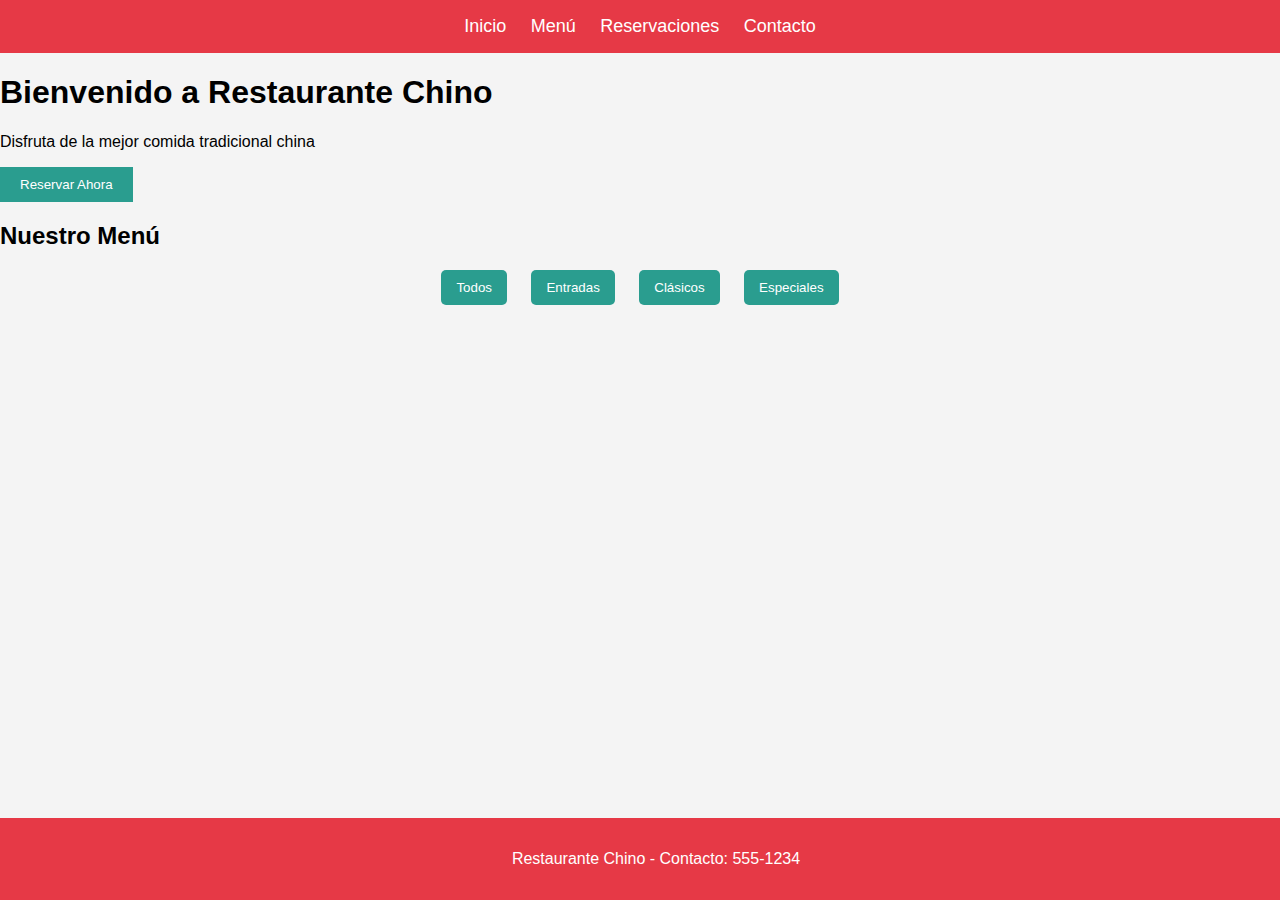
==== index.html @ 0cc6efa5 "pagina" ====
<!DOCTYPE html>
<html lang="es">
<head>
    <meta charset="UTF-8">
    <meta name="viewport" content="width=device-width, initial-scale=1.0">
    <title>Sushi y Go</title>
    <link rel="stylesheet" href="stactic/style.css">
</head>
<body>
    <header>
        <nav>
            <ul>
                <li><a href="#home">Inicio</a></li>
                <li><a href="#menu">Menú</a></li>
                <li><a href="#reservations">Reservaciones</a></li>
                <li><a href="#contact">Contacto</a></li>
            </ul>
        </nav>
    </header>

    <section id="home">
        <div class="welcome">
            <h1>Bienvenido a Restaurante Chino</h1>
            <p>Disfruta de la mejor comida tradicional china</p>
            <button id="reservationButton">Reservar Ahora</button>
        </div>
        <!-- <div id="offer">
            <h2>¡Oferta Especial! 20% de descuento en pedidos online</h2>
            <p>Tiempo restante: <span id="countdown">00:00:00</span></p>
        </div> -->
    </section>

    <section id="menu">
        <h2>Nuestro Menú</h2>
        <div id="menu-filters">
            <button data-category="ALL">Todos</button>
            <button data-category="ENTRADAS">Entradas</button>
            <button data-category="CLASICOS">Clásicos</button>
            <button data-category="ESPECIALES">Especiales</button>
        </div>
        <div class="dishes"></div>
    </section>
<!-- 
    <section id="reservations">
        <h2>Reservaciones</h2>
        <form id="reservationForm">
            <label for="name">Nombre:</label>
            <input type="text" id="name" required>
            <label for="date">Fecha:</label>
            <input type="date" id="date" required>
            <button type="submit">Reservar</button>
        </form>
        <p id="reservationMessage"></p>
    </section> -->

    <footer id="contact">
        <p>Restaurante Chino - Contacto: 555-1234</p>
    </footer>

    <script src="data/scrip.js"></script>
</body>
</html>
---- stactic/style.css ----
body {
    font-family: Arial, sans-serif;
    margin: 0;
    padding: 0;
    background-color: #f4f4f4;
}

header {
    background-color: #e63946;
    color: white;
    padding: 1rem;
    text-align: center;
}

nav ul {
    list-style-type: none;
    margin: 0;
    padding: 0;
}

nav ul li {
    display: inline;
    margin: 0 10px;
}

nav ul li a {
    color: white;
    text-decoration: none;
    font-size: 18px;
}

#welcome {
    text-align: center;
    padding: 5rem 0;
    background-color: #e76f51;
}

button {
    background-color: #2a9d8f;
    color: white;
    padding: 10px 20px;
    border: none;
    cursor: pointer;
}

button:hover {
    background-color: #21867a;
}

.dishes {
    display: flex;
    justify-content: center;
    gap: 20px;
    margin: 2rem 0;
}

.dish-card {
    background-color: white;
    border-radius: 10px;
    padding: 10px;
    box-shadow: 0 4px 8px rgba(0, 0, 0, 0.1);
    text-align: center;
    transition: transform 0.3s;
}

.dish-card:hover {
    transform: scale(1.05);
}

footer {
    background-color: #e63946;
    color: white;
    text-align: center;
    padding: 1rem;
    position: fixed;
    width: 100%;
    bottom: 0;
}

#carousel {
    display: flex;
    justify-content: center;
    align-items: center;
    margin-top: 20px;
}

#carousel img {
    width: 300px;
    height: auto;
    border-radius: 10px;
    box-shadow: 0 4px 8px rgba(0, 0, 0, 0.1);
    transition: opacity 0.5s;
}

#carousel button {
    background-color: transparent;
    border: none;
    font-size: 2rem;
    cursor: pointer;
    color: #e63946;
}

#carousel button:hover {
    color: #d62828;
}

#offer {
    background-color: #f4a261;
    color: white;
    padding: 20px;
    margin-top: 20px;
    text-align: center;
    border-radius: 10px;
}

#offer h2 {
    margin: 0;
    font-size: 1.5rem;
}
#menu-filters {
    text-align: center;
    margin-bottom: 20px;
}

#menu-filters button {
    background-color: #2a9d8f;
    color: white;
    padding: 10px 15px;
    border: none;
    cursor: pointer;
    margin: 0 10px;
    border-radius: 5px;
}

#menu-filters button:hover {
    background-color: #21867a;
}

#menu-filters button.active {
    background-color: #e63946;
}

.dishes {
    display: flex;
    justify-content: center;
    flex-wrap: wrap;
    gap: 20px;
}
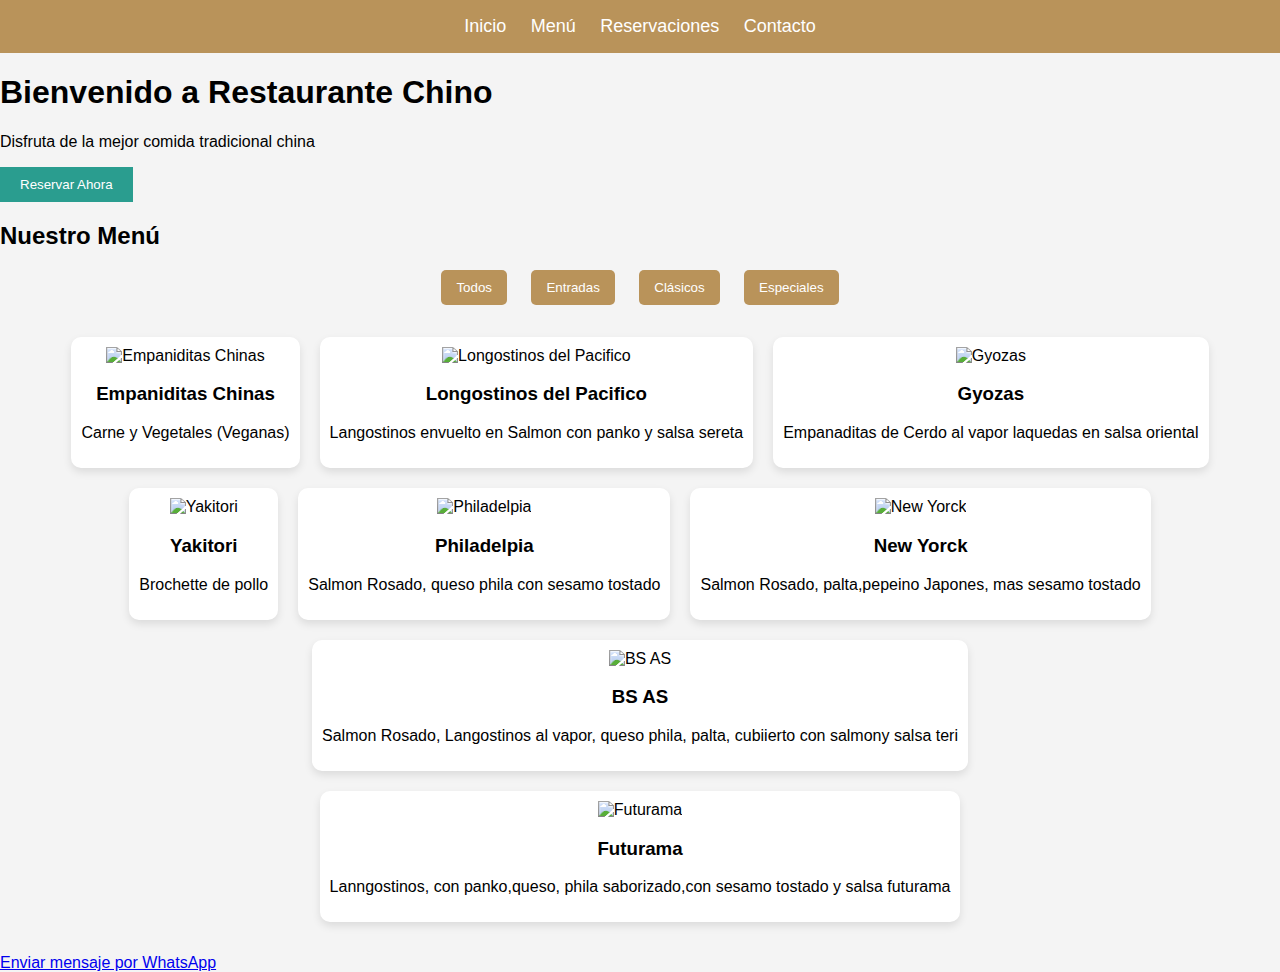
==== commit 00d4e0fc: "wsp" ====
--- a/index.html
+++ b/index.html
@@ -40,22 +40,10 @@
         </div>
         <div class="dishes"></div>
     </section>
-<!-- 
-    <section id="reservations">
-        <h2>Reservaciones</h2>
-        <form id="reservationForm">
-            <label for="name">Nombre:</label>
-            <input type="text" id="name" required>
-            <label for="date">Fecha:</label>
-            <input type="date" id="date" required>
-            <button type="submit">Reservar</button>
-        </form>
-        <p id="reservationMessage"></p>
-    </section> -->
 
-    <footer id="contact">
-        <p>Restaurante Chino - Contacto: 555-1234</p>
-    </footer>
+    <a href="https://wa.me/+5491123466164?text=Buenas Noches Shusi y co, queria hacer un pedido,%20quisiera%20saber%20más%20información." target="_blank">
+        Enviar mensaje por WhatsApp
+     </a>
 
     <script src="data/scrip.js"></script>
 </body>
--- a/stactic/style.css
+++ b/stactic/style.css
@@ -6,7 +6,7 @@
 }
 
 header {
-    background-color: #e63946;
+    background-color: #b9935a;
     color: white;
     padding: 1rem;
     text-align: center;
@@ -32,7 +32,7 @@
 #welcome {
     text-align: center;
     padding: 5rem 0;
-    background-color: #e76f51;
+    background-color: #b9935a
 }
 
 button {
@@ -68,7 +68,7 @@
 }
 
 footer {
-    background-color: #e63946;
+    background-color: #b9935a;
     color: white;
     text-align: center;
     padding: 1rem;
@@ -123,7 +123,7 @@
 }
 
 #menu-filters button {
-    background-color: #2a9d8f;
+    background-color: #b9935a;
     color: white;
     padding: 10px 15px;
     border: none;
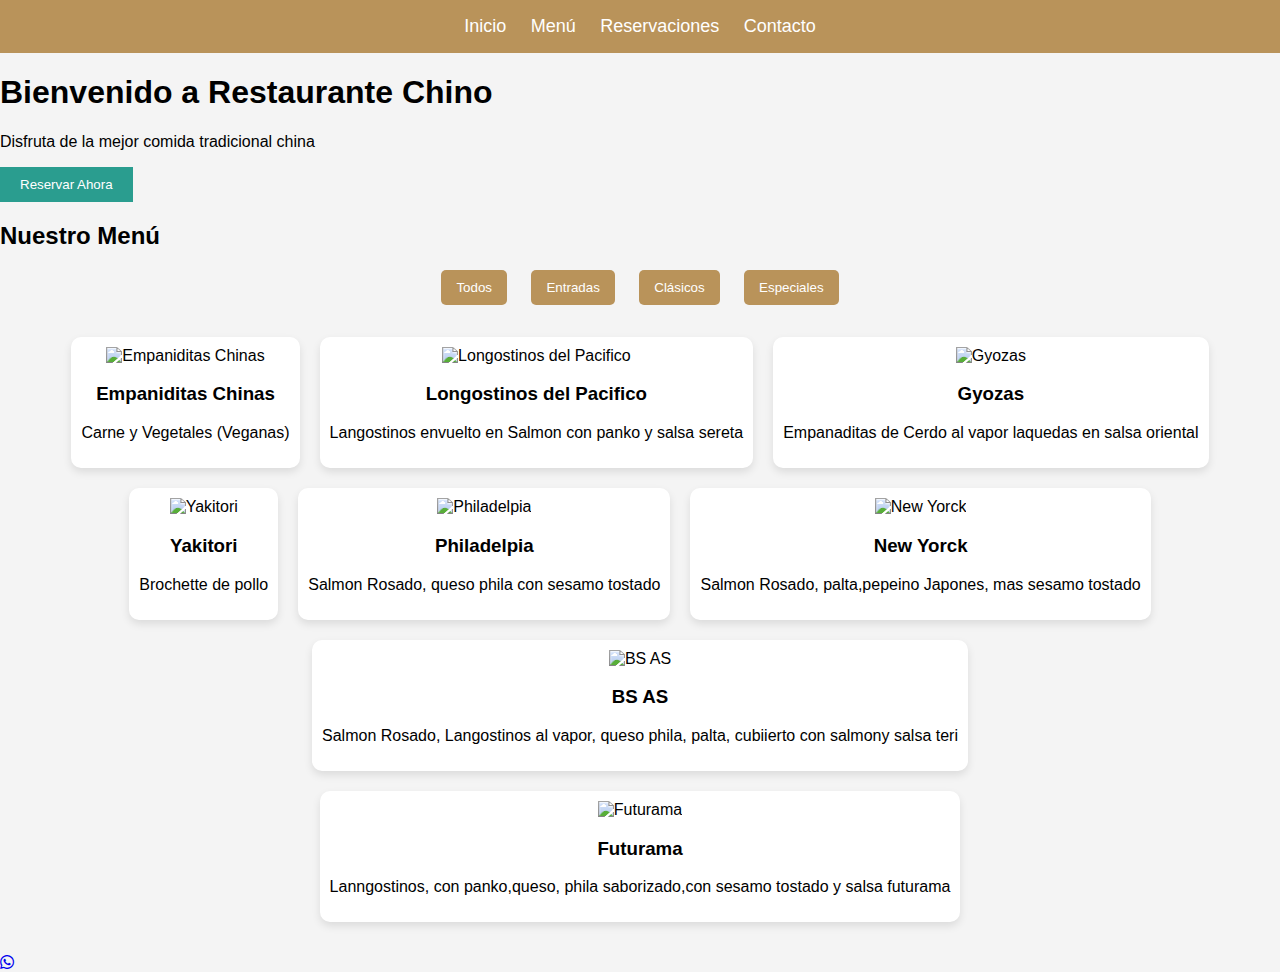
==== commit 69cc968f: "icono" ====
--- a/index.html
+++ b/index.html
@@ -4,6 +4,7 @@
     <meta charset="UTF-8">
     <meta name="viewport" content="width=device-width, initial-scale=1.0">
     <title>Sushi y Go</title>
+    <link rel="stylesheet" href="https://cdnjs.cloudflare.com/ajax/libs/font-awesome/6.0.0-beta3/css/all.min.css">
     <link rel="stylesheet" href="stactic/style.css">
 </head>
 <body>
@@ -41,9 +42,9 @@
         <div class="dishes"></div>
     </section>
 
-    <a href="https://wa.me/+5491123466164?text=Buenas Noches Shusi y co, queria hacer un pedido,%20quisiera%20saber%20más%20información." target="_blank">
-        Enviar mensaje por WhatsApp
-     </a>
+    <a href="https://wa.me/5491123466164?text=Buenas%20Noches%20Shusi%20y%20co,%20queria%20hacer%20un%20pedido,%20quisiera%20saber%20más%20información." target="_blank">
+        <i class="fab fa-whatsapp"></i>
+    </a>
 
     <script src="data/scrip.js"></script>
 </body>
